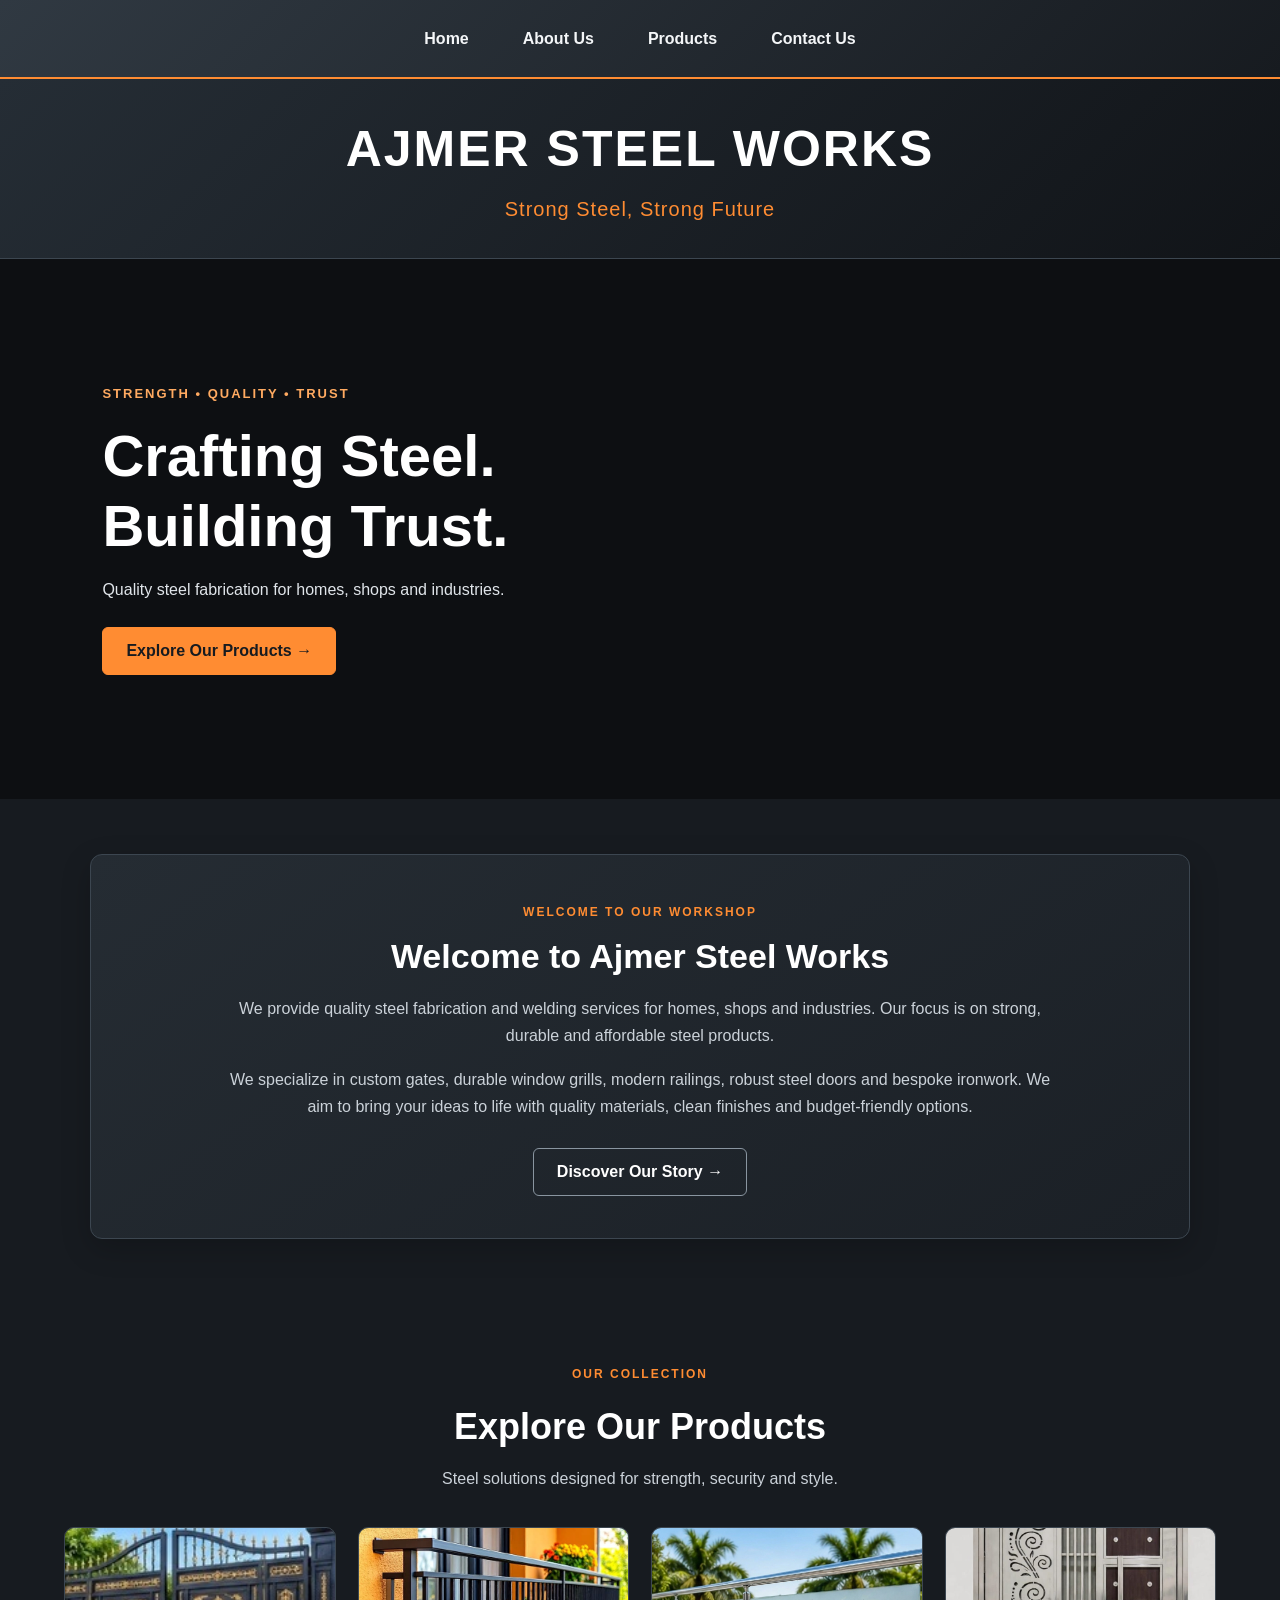
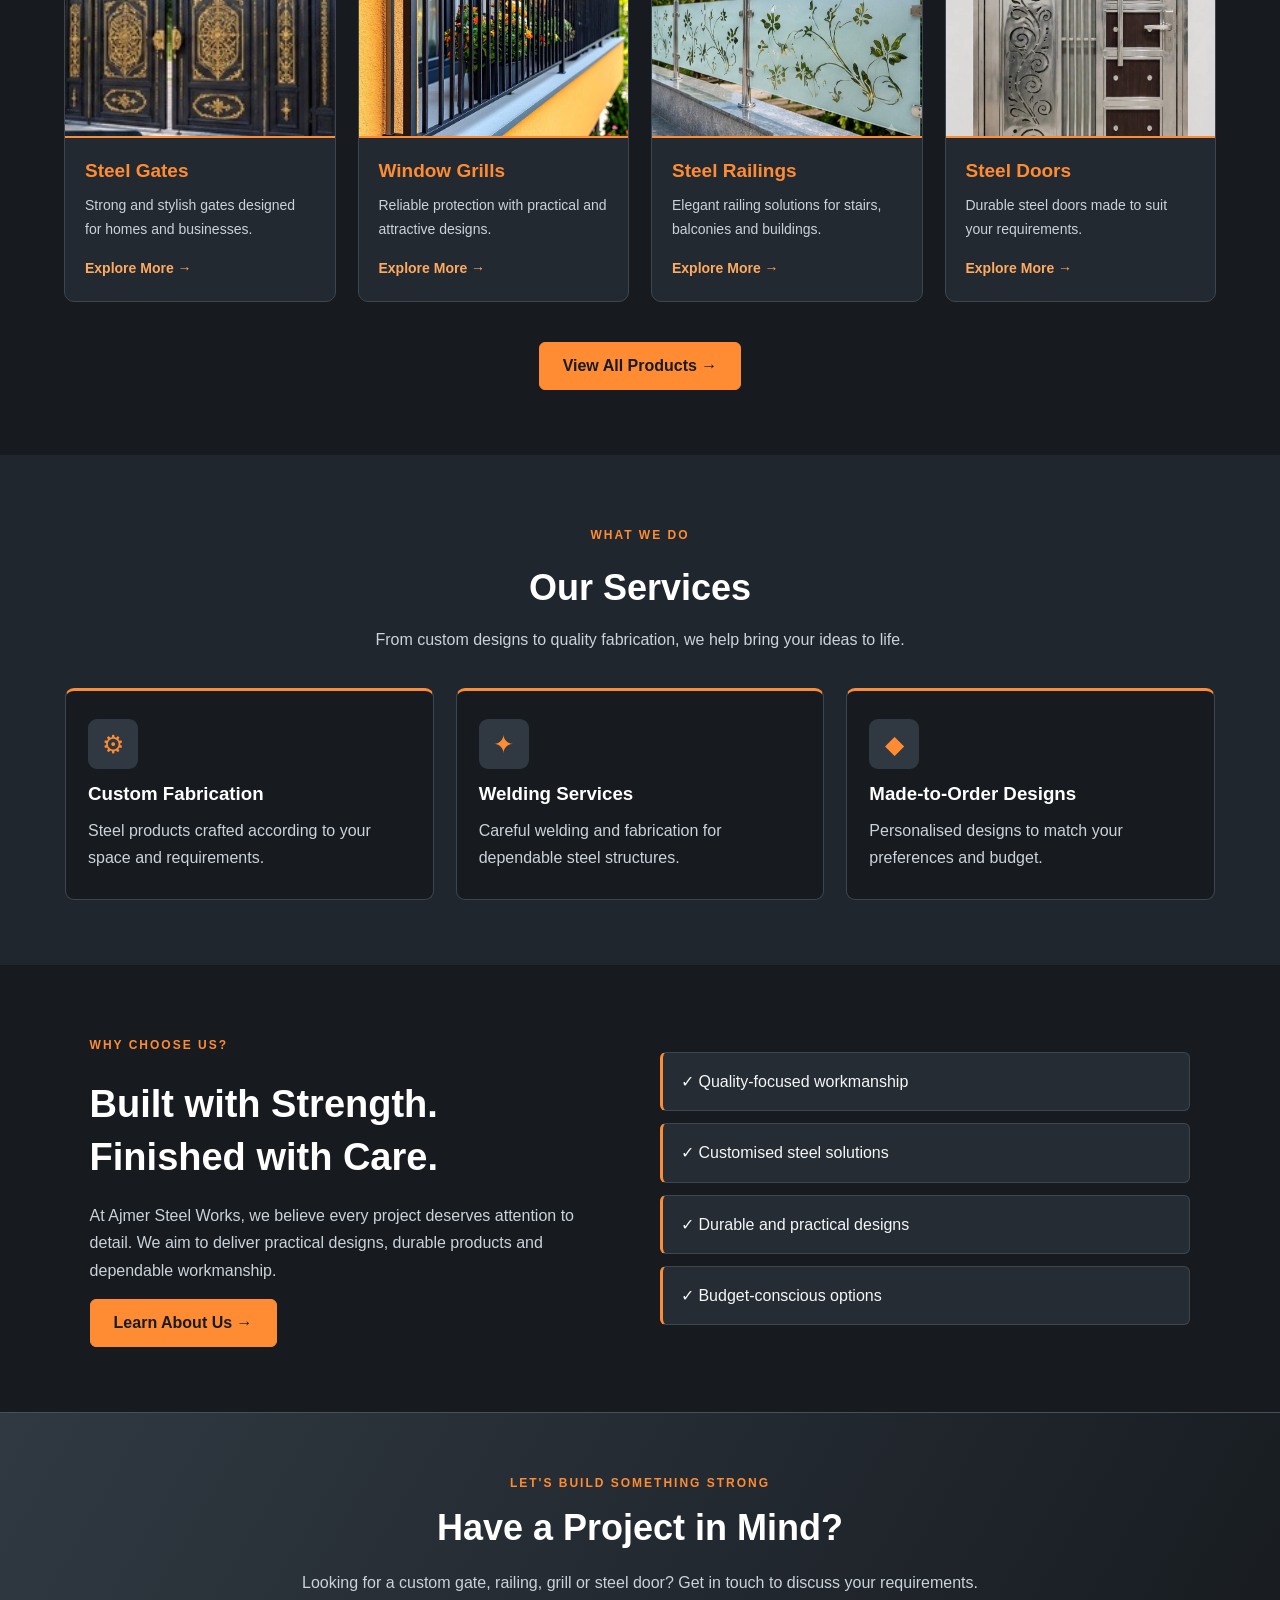
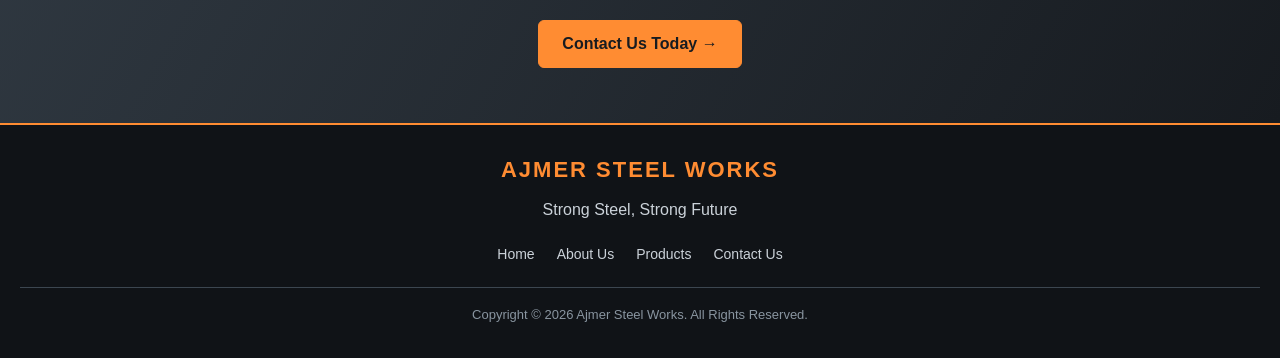
==== index.html @ bc1396f4 "commit" ====
<!DOCTYPE html>
<html lang="en">

<head>
    <meta charset="UTF-8">
    <meta name="viewport" content="width=device-width, initial-scale=1.0">

    <title>Ajmer Steel Works | Home</title>

    <meta name="description"
          content="Ajmer Steel Works provides steel gates, window grills, steel doors, railings, welding and custom steel fabrication in Ajmer, Rajasthan.">

    <link rel="stylesheet" href="css/style.css">
</head>

<body>

    <!-- ================= HEADER ================= -->
    <header>
        <nav aria-label="Main navigation">
            <a href="index.html" aria-current="page">Home</a>
            <a href="about us.html">About Us</a>
            <a href="Product.html">Products</a>
            <a href="contact us.html">Contact Us</a>
        </nav>
    </header>


    <!-- ================= HERO TITLE ================= -->
    <section class="hero-title">

        <h1>AJMER STEEL WORKS</h1>

        <p>Strong Steel, Strong Future</p>

    </section>


    <!-- ================= HERO VIDEO ================= -->
    <section class="hero-banner">

        <video autoplay muted loop playsinline
               aria-label="Steel fabrication workshop video">

            <source src="images/steel work 2.png.mp4" type="video/mp4">

            Your browser does not support video playback.

        </video>

        <div class="video-overlay">

            <span>STRENGTH • QUALITY • TRUST</span>

            <h2>
                Crafting Steel.<br>
                Building Trust.
            </h2>

            <p>
                Quality steel fabrication for homes,
                shops and industries.
            </p>

            <a href="Product.html" class="btn-primary">
                Explore Our Products →
            </a>

        </div>

    </section>


    <!-- ================= WELCOME SECTION ================= -->
    <section class="main">

        <span class="section-tag">
            WELCOME TO OUR WORKSHOP
        </span>

        <h2>Welcome to Ajmer Steel Works</h2>

        <p>
            We provide quality steel fabrication and welding services
            for homes, shops and industries. Our focus is on strong,
            durable and affordable steel products.
        </p>

        <p>
            We specialize in custom gates, durable window grills,
            modern railings, robust steel doors and bespoke ironwork.
            We aim to bring your ideas to life with quality materials,
            clean finishes and budget-friendly options.
        </p>

        <a href="about us.html" class="btn-secondary">
            Discover Our Story →
        </a>

    </section>


    <!-- ================= OUR PRODUCTS ================= -->
    <section class="products-section">

        <div class="section-heading">

            <span class="section-tag">
                OUR COLLECTION
            </span>

            <h2>Explore Our Products</h2>

            <p>
                Steel solutions designed for strength,
                security and style.
            </p>

        </div>


        <div class="product-grid">


            <!-- PRODUCT 1 -->
            <article class="product-card">

                <img src="images/img5.jpg"
                     alt="Custom steel gate"
                     loading="lazy">

                <div class="product-info">

                    <h3>Steel Gates</h3>

                    <p>
                        Strong and stylish gates designed
                        for homes and businesses.
                    </p>

                    <a href="Product.html">
                        Explore More →
                    </a>

                </div>

            </article>


            <!-- PRODUCT 2 -->
            <article class="product-card">

                <img src="images/img9.jpeg"
                     alt="Decorative steel window grill"
                     loading="lazy">

                <div class="product-info">

                    <h3>Window Grills</h3>

                    <p>
                        Reliable protection with practical
                        and attractive designs.
                    </p>

                    <a href="Product.html">
                        Explore More →
                    </a>

                </div>

            </article>


            <!-- PRODUCT 3 -->
            <article class="product-card">

                <img src="images/img3.png"
                     alt="Modern steel railing"
                     loading="lazy">

                <div class="product-info">

                    <h3>Steel Railings</h3>

                    <p>
                        Elegant railing solutions for stairs,
                        balconies and buildings.
                    </p>

                    <a href="Product.html">
                        Explore More →
                    </a>

                </div>

            </article>


            <!-- PRODUCT 4 -->
            <article class="product-card">

                <img src="images/steel door.jpeg"
                     alt="Durable steel door"
                     loading="lazy">

                <div class="product-info">

                    <h3>Steel Doors</h3>

                    <p>
                        Durable steel doors made to suit
                        your requirements.
                    </p>

                    <a href="Product.html">
                        Explore More →
                    </a>

                </div>

            </article>


        </div>


        <a href="Product.html"
           class="btn-primary all-products">

            View All Products →

        </a>

    </section>


    <!-- ================= OUR SERVICES ================= -->
    <section class="services-section">

        <div class="section-heading">

            <span class="section-tag">
                WHAT WE DO
            </span>

            <h2>Our Services</h2>

            <p>
                From custom designs to quality fabrication,
                we help bring your ideas to life.
            </p>

        </div>


        <div class="services-grid">


            <!-- SERVICE 1 -->
            <article class="service-card">

                <div class="service-icon" aria-hidden="true">
                    ⚙
                </div>

                <h3>Custom Fabrication</h3>

                <p>
                    Steel products crafted according to
                    your space and requirements.
                </p>

            </article>


            <!-- SERVICE 2 -->
            <article class="service-card">

                <div class="service-icon" aria-hidden="true">
                    ✦
                </div>

                <h3>Welding Services</h3>

                <p>
                    Careful welding and fabrication
                    for dependable steel structures.
                </p>

            </article>


            <!-- SERVICE 3 -->
            <article class="service-card">

                <div class="service-icon" aria-hidden="true">
                    ◆
                </div>

                <h3>Made-to-Order Designs</h3>

                <p>
                    Personalised designs to match
                    your preferences and budget.
                </p>

            </article>


        </div>

    </section>


    <!-- ================= WHY CHOOSE US ================= -->
    <section class="why-us">


        <div class="why-content">

            <span class="section-tag">
                WHY CHOOSE US?
            </span>

            <h2>
                Built with Strength.<br>
                Finished with Care.
            </h2>

            <p>
                At Ajmer Steel Works, we believe every project
                deserves attention to detail. We aim to deliver
                practical designs, durable products and
                dependable workmanship.
            </p>

            <a href="about us.html" class="btn-primary">
                Learn About Us →
            </a>

        </div>


        <div class="why-points">

            <div>
                ✓ Quality-focused workmanship
            </div>

            <div>
                ✓ Customised steel solutions
            </div>

            <div>
                ✓ Durable and practical designs
            </div>

            <div>
                ✓ Budget-conscious options
            </div>

        </div>


    </section>


    <!-- ================= CONTACT BANNER ================= -->
    <section class="contact-banner">

        <span class="section-tag">
            LET'S BUILD SOMETHING STRONG
        </span>

        <h2>Have a Project in Mind?</h2>

        <p>
            Looking for a custom gate, railing, grill or steel door?
            Get in touch to discuss your requirements.
        </p>

        <a href="contact us.html" class="btn-primary">
            Contact Us Today →
        </a>

    </section>


    <!-- ================= FOOTER ================= -->
    <footer>

        <h3>AJMER STEEL WORKS</h3>

        <p>Strong Steel, Strong Future</p>


        <div class="footer-links">

            <a href="index.html">Home</a>

            <a href="about us.html">About Us</a>

            <a href="Product.html">Products</a>

            <a href="contact us.html">Contact Us</a>

        </div>


        <p class="copyright">
            Copyright &copy; 2026 Ajmer Steel Works.
            All Rights Reserved.
        </p>

    </footer>

</body>

</html>
---- css/style.css ----
/* ==================================================
   AJMER STEEL WORKS
   COMPLETE WEBSITE CSS
   Dark Steel + Orange Theme
   Product Page Images: 16:9
   ================================================== */

/* 1. GLOBAL RESET */
* {
    margin: 0;
    padding: 0;
    box-sizing: border-box;
}

:root {
    --dark: #171B20;
    --dark-card: #222930;
    --steel: #303942;
    --orange: #FF8C32;
    --orange-light: #FFAA61;
    --white: #F4F6F8;
    --grey: #CBD2D9;
    --border: #3C4650;
}

html {
    scroll-behavior: smooth;
}

body {
    width: 100%;
    min-height: 100vh;
    overflow-x: hidden;
    background: var(--dark);
    color: var(--white);
    font-family: Arial, Helvetica, sans-serif;
    font-size: 16px;
    line-height: 1.7;
    text-align: center;
}

img,
video {
    max-width: 100%;
}

a {
    -webkit-tap-highlight-color: transparent;
}

/* 2. HEADER AND NAVIGATION */
header {
    width: 100%;
    background: linear-gradient(135deg, #303942, #171B20);
    border-bottom: 2px solid var(--orange);
    position: relative;
    z-index: 10;
}

nav {
    width: 100%;
    max-width: 1250px;
    min-height: 76px;
    margin: 0 auto;
    padding: 14px 20px;
    display: flex;
    align-items: center;
    justify-content: center;
    flex-wrap: wrap;
    gap: 12px;
}

nav a {
    min-height: 46px;
    padding: 10px 20px;
    display: inline-flex;
    justify-content: center;
    align-items: center;
    color: var(--white);
    font-size: 16px;
    font-weight: bold;
    text-decoration: none;
    border: 1px solid transparent;
    border-radius: 7px;
    transition: 0.3s ease;
}

nav a:hover,
nav a:focus-visible {
    color: var(--orange);
    background: var(--steel);
    border-color: var(--border);
}

/* 3. BUSINESS TITLE */
.hero-title {
    width: 100%;
    padding: 38px 20px 32px;
    background: linear-gradient(135deg, #252D35, #111418);
    border-bottom: 1px solid var(--border);
}

.hero-title h1 {
    color: #FFFFFF;
    font-size: clamp(28px, 4.5vw, 50px);
    font-weight: 800;
    line-height: 1.3;
    letter-spacing: 2px;
    overflow-wrap: anywhere;
}

.hero-title p {
    color: var(--orange);
    font-size: clamp(15px, 2vw, 20px);
    letter-spacing: 1px;
    margin: 10px 0 0;
}

/* 4. GENERAL TYPOGRAPHY */
h1,
h2,
h3 {
    line-height: 1.4;
}

h2 {
    margin-bottom: 15px;
}

h3 {
    margin-bottom: 10px;
}

p {
    color: var(--grey);
    margin-bottom: 15px;
}

.section-tag {
    display: inline-block;
    color: var(--orange);
    font-size: 12px;
    font-weight: bold;
    letter-spacing: 2px;
    margin-bottom: 10px;
}

/* ==================================================
   5. PRODUCT PAGE IMAGE FIX
   IMPORTANT: Add class="products-page" to the
   body element in Product.html.
   
   All product images use a consistent 16:9 box.
   This rule does not change image sizing on other
   pages. !important overrides ordinary inline
   width and height values in existing HTML.
   ================================================== */

body.products-page img:not(.logo):not(.no-16-9) {
    display: block !important;

    width: 100% !important;
    max-width: 800px !important;
    min-width: 0 !important;

    height: auto !important;
    aspect-ratio: 16 / 9 !important;

    margin: 16px auto !important;

    object-fit: cover !important;
    object-position: center !important;

    border-radius: 6px;
}

/* Make images fill their product card instead of
   using the standalone 800px maximum width. */
body.products-page .product-card img,
body.products-page .product-item img,
body.products-page .product-list img,
body.products-page .products-list img {
    width: 100% !important;
    max-width: 100% !important;
    aspect-ratio: 16 / 9 !important;
    height: auto !important;
    margin: 0 !important;
    object-fit: cover !important;
    border-radius: 0;
}

/* If an image must retain its original display,
   add class="no-16-9" to that image. */
body.products-page img.no-16-9 {
    width: auto !important;
    height: auto !important;
    aspect-ratio: auto !important;
    max-width: 100% !important;
}

/* ==================================================
   6. HERO VIDEO
   ================================================== */

.hero-banner {
    position: relative;
    width: 100%;
    height: clamp(320px, 48vw, 540px);
    overflow: hidden;
    background: #0D0F12;
}

.hero-banner video {
    position: absolute;
    inset: 0;
    display: block;
    width: 100%;
    height: 100%;
    object-fit: cover;
    object-position: center;
}

.video-overlay {
    position: absolute;
    inset: 0;
    z-index: 2;

    display: flex;
    flex-direction: column;
    justify-content: center;
    align-items: flex-start;

    padding: 40px 8%;
    text-align: left;

    background: linear-gradient(
        90deg,
        rgba(13, 15, 18, 0.90),
        rgba(13, 15, 18, 0.50),
        rgba(13, 15, 18, 0.10)
    );
}

.video-overlay span {
    color: var(--orange-light);
    font-size: 13px;
    font-weight: bold;
    letter-spacing: 2px;
}

.video-overlay h2 {
    color: #FFFFFF;
    font-size: clamp(32px, 5vw, 58px);
    line-height: 1.2;
    margin: 16px 0;
}

.video-overlay p {
    max-width: 480px;
    color: #E0E5EA;
    margin-bottom: 24px;
}

/* 7. BUTTONS */
.btn-primary,
.btn-secondary {
    display: inline-flex;
    justify-content: center;
    align-items: center;
    min-height: 46px;
    padding: 11px 23px;
    font-weight: bold;
    line-height: 1.5;
    text-decoration: none;
    border-radius: 6px;
    transition: 0.3s ease;
}

.btn-primary {
    color: var(--dark);
    background: var(--orange);
    border: 1px solid var(--orange);
}

.btn-primary:hover {
    background: var(--orange-light);
    border-color: var(--orange-light);
    transform: translateY(-2px);
}

.btn-secondary {
    color: #FFFFFF;
    background: transparent;
    border: 1px solid #8995A0;
    margin-top: 12px;
}

.btn-secondary:hover {
    color: var(--orange);
    border-color: var(--orange);
}

/* 8. WELCOME SECTION */
.main {
    width: 88%;
    max-width: 1100px;
    margin: 55px auto;
    padding: 42px 35px;

    background: linear-gradient(145deg, #252C33, #1B2026);
    border: 1px solid var(--border);
    border-radius: 12px;

    box-shadow: 0 10px 30px rgba(0, 0, 0, 0.20);
}

.main h2 {
    color: #FFFFFF;
    font-size: clamp(25px, 3vw, 34px);
}

.main p {
    max-width: 850px;
    margin: 0 auto 16px;
}

/* 9. SECTION LAYOUTS */
.products-section,
.services-section {
    width: 100%;
    padding: 65px 5%;
}

.section-heading {
    max-width: 750px;
    margin: 0 auto 35px;
    text-align: center;
}

.section-heading h2 {
    color: #FFFFFF;
    font-size: clamp(27px, 3.5vw, 36px);
    margin: 8px 0 12px;
}

.section-heading p {
    max-width: 650px;
    margin-left: auto;
    margin-right: auto;
}

/* 10. HOME PAGE PRODUCT GRID */
.product-grid {
    width: 100%;
    max-width: 1250px;
    margin: 0 auto 30px;

    display: grid;
    grid-template-columns: repeat(4, minmax(0, 1fr));
    align-items: stretch;
    gap: 22px;
}

.product-card {
    display: flex;
    flex-direction: column;
    min-width: 0;
    height: 100%;

    overflow: hidden;
    text-align: left;

    background: var(--dark-card);
    border: 1px solid var(--border);
    border-radius: 10px;

    transition: transform 0.3s ease,
                border-color 0.3s ease,
                box-shadow 0.3s ease;
}

.product-card:hover {
    transform: translateY(-5px);
    border-color: var(--orange);
    box-shadow: 0 10px 25px rgba(0, 0, 0, 0.25);
}

/* Home page cards are unaffected by the
   products-page image rule. */
body:not(.products-page) .product-card img {
    display: block;
    width: 100%;
    max-width: 100%;
    height: 210px;
    aspect-ratio: auto;
    margin: 0;
    object-fit: cover;
    object-position: center;
    border-bottom: 2px solid var(--orange);
}

.product-info {
    flex: 1;
    display: flex;
    flex-direction: column;
    align-items: flex-start;
    padding: 20px;
}

.product-info h3 {
    width: 100%;
    color: var(--orange);
    font-size: 19px;
    margin-bottom: 10px;
}

.product-info p {
    flex: 1;
    width: 100%;
    font-size: 14px;
    line-height: 1.7;
}

.product-info a {
    margin-top: auto;
    color: var(--orange-light);
    font-size: 14px;
    font-weight: bold;
    text-decoration: none;
}

.product-info a:hover {
    color: #FFFFFF;
}

.all-products {
    margin-top: 10px;
}

/* 11. SERVICES */
.services-section {
    background: #20262D;
}

.services-grid {
    width: 100%;
    max-width: 1150px;
    margin: auto;

    display: grid;
    grid-template-columns: repeat(3, minmax(0, 1fr));
    align-items: stretch;
    gap: 22px;
}

.service-card {
    height: 100%;
    min-width: 0;
    padding: 28px 22px;
    text-align: left;

    background: var(--dark);
    border: 1px solid var(--border);
    border-top: 3px solid var(--orange);
    border-radius: 9px;
}

.service-icon {
    width: 50px;
    height: 50px;
    margin-bottom: 12px;

    display: flex;
    align-items: center;
    justify-content: center;

    color: var(--orange);
    background: var(--steel);
    border-radius: 9px;
    font-size: 25px;
}

.service-card h3 {
    color: #FFFFFF;
}

.service-card p {
    margin-bottom: 0;
}

/* 12. WHY CHOOSE US */
.why-us {
    width: 100%;
    max-width: 1400px;
    margin: auto;
    padding: 65px 7%;

    display: grid;
    grid-template-columns: repeat(2, minmax(0, 1fr));
    align-items: center;
    gap: 40px;

    text-align: left;
}

.why-content h2 {
    color: #FFFFFF;
    font-size: clamp(28px, 3.5vw, 38px);
    margin: 12px 0 18px;
}

.why-points div {
    padding: 15px 18px;
    margin-bottom: 12px;

    color: var(--white);
    background: #252C33;

    border: 1px solid var(--border);
    border-left: 3px solid var(--orange);
    border-radius: 6px;
}

.why-points div:last-child {
    margin-bottom: 0;
}

/* 13. CONTACT PAGE */
.contact-section,
.contact-container {
    width: 100%;
    max-width: 900px;
    margin: 0 auto;
    padding: 40px 24px 60px;
    text-align: center;
}

.contact-section h1,
.contact-container h1 {
    color: #FFFFFF;
    font-size: clamp(30px, 4vw, 42px);
    margin-bottom: 20px;
}

.contact-section h2,
.contact-container h2 {
    color: #FFFFFF;
    font-size: 23px;
    margin: 22px 0 10px;
}

.contact-section p,
.contact-container p {
    margin: 10px auto 16px;
    overflow-wrap: anywhere;
}

.contact-info {
    max-width: 650px;
    margin: 25px auto 35px;
    padding: 25px;
    background: var(--dark-card);
    border: 1px solid var(--border);
    border-radius: 10px;
}

.contact-detail {
    display: flex;
    align-items: center;
    gap: 16px;
    padding: 16px 8px;
    text-align: left;
    border-bottom: 1px solid var(--border);
}

.contact-detail:last-child {
    border-bottom: none;
}

.contact-icon {
    width: 44px;
    height: 44px;
    flex-shrink: 0;
    display: flex;
    align-items: center;
    justify-content: center;
    color: var(--orange);
    background: var(--steel);
    border-radius: 8px;
    font-size: 21px;
}

.contact-detail h3 {
    color: var(--orange);
    font-size: 15px;
    margin: 0 0 3px;
}

.contact-detail p {
    margin: 0;
    overflow-wrap: anywhere;
}

.contact-detail a {
    color: var(--white);
    text-decoration: none;
    overflow-wrap: anywhere;
}

.contact-detail a:hover {
    color: var(--orange);
}

/* 14. CONTACT FORM */
.contact-form-container {
    width: 100%;
    max-width: 650px;
    margin: 0 auto;
    padding: 30px;

    background: #20262D;
    border: 1px solid var(--border);
    border-radius: 12px;

    text-align: center;
}

.contact-form-container form,
.contact-section form,
.contact-container form {
    width: 100%;
    max-width: 100%;
    margin: 20px auto 0;
    padding: 24px;

    display: flex;
    flex-direction: column;
    align-items: stretch;
    gap: 8px;

    background: var(--dark-card);
    border: 1px solid var(--border);
    border-top: 3px solid var(--orange);
    border-radius: 9px;

    text-align: left;
}

form label {
    display: block;
    width: 100%;
    margin: 8px 0 2px;
    color: var(--white);
    font-size: 15px;
    font-weight: bold;
}

form input[type="text"],
form input[type="email"],
form input[type="tel"],
form input[type="number"],
form select,
form textarea {
    display: block;
    width: 100%;
    max-width: 100%;
    min-width: 0;
    margin: 0 0 10px;
    padding: 12px 14px;

    color: #FFFFFF;
    background: var(--dark);

    border: 1px solid #46515C;
    border-radius: 6px;

    font: inherit;
    line-height: 1.5;
}

form input[type="text"],
form input[type="email"],
form input[type="tel"],
form input[type="number"],
form select {
    min-height: 46px;
}

form textarea {
    min-height: 130px;
    resize: vertical;
}

form input:focus,
form select:focus,
form textarea:focus {
    outline: none;
    border-color: var(--orange);
    box-shadow: 0 0 0 3px rgba(255, 140, 50, 0.15);
}

form input::placeholder,
form textarea::placeholder {
    color: #8995A0;
}

form input[type="submit"],
form button[type="submit"] {
    width: 100%;
    min-height: 48px;
    padding: 12px 20px;
    margin-top: 10px;

    color: var(--dark);
    background: var(--orange);

    border: none;
    border-radius: 6px;

    font-size: 16px;
    font-weight: bold;
    cursor: pointer;
    transition: 0.3s ease;
}

form input[type="submit"]:hover,
form button[type="submit"]:hover {
    background: var(--orange-light);
    transform: translateY(-2px);
}

.form-group {
    width: 100%;
    text-align: left;
}

.form-note {
    margin: 18px auto 0;
    font-size: 13px;
}

/* 15. CONTACT BANNER */
.contact-banner {
    width: 100%;
    padding: 55px 20px;
    background: linear-gradient(120deg, #303942, #171B20);
    border-top: 1px solid #46515C;
}

.contact-banner h2 {
    color: #FFFFFF;
    font-size: clamp(27px, 3.5vw, 36px);
}

.contact-banner p {
    max-width: 700px;
    margin: 0 auto 24px;
}

/* 16. FOOTER */
footer {
    width: 100%;
    padding: 30px 20px 20px;
    background: #101317;
    border-top: 2px solid var(--orange);
    text-align: center;
}

footer h3 {
    color: var(--orange);
    font-size: 22px;
    letter-spacing: 2px;
}

footer p {
    margin: 8px 0 12px;
}

.footer-links {
    display: flex;
    justify-content: center;
    align-items: center;
    flex-wrap: wrap;
    gap: 12px 22px;
    margin: 20px 0;
}

.footer-links a {
    color: var(--grey);
    font-size: 14px;
    text-decoration: none;
}

.footer-links a:hover {
    color: var(--orange);
}

footer .copyright {
    padding-top: 16px;
    margin-top: 15px;
    border-top: 1px solid var(--border);
    color: #8995A0;
    font-size: 13px;
}

/* 17. TABLET LAYOUT */
@media (max-width: 1000px) {
    .product-grid {
        grid-template-columns: repeat(2, minmax(0, 1fr));
    }

    .services-grid {
        grid-template-columns: repeat(2, minmax(0, 1fr));
    }

    .why-us {
        padding: 50px 6%;
        gap: 25px;
    }
}

/* 18. MOBILE LAYOUT */
@media (max-width: 600px) {
    nav {
        padding: 10px 6px;
        gap: 5px;
    }

    nav a {
        min-height: 40px;
        padding: 8px 11px;
        font-size: 13px;
    }

    .hero-title {
        padding: 28px 14px;
    }

    .hero-title h1 {
        letter-spacing: 1px;
    }

    .hero-banner {
        height: 340px;
    }

    .video-overlay {
        padding: 25px 7%;
    }

    .video-overlay span {
        font-size: 10px;
        letter-spacing: 1px;
    }

    .video-overlay h2 {
        font-size: 34px;
    }

    .video-overlay p {
        font-size: 14px;
    }

    .main {
        width: 92%;
        margin: 30px auto;
        padding: 26px 18px;
    }

    .products-section,
    .services-section {
        padding: 42px 5%;
    }

    .product-grid {
        grid-template-columns: repeat(2, minmax(0, 1fr));
        gap: 14px;
    }

    body:not(.products-page) .product-card img {
        height: 165px;
    }

    .product-info {
        padding: 13px 11px;
    }

    .product-info h3 {
        font-size: 16px;
    }

    .product-info p,
    .product-info a {
        font-size: 12px;
    }

    .services-grid,
    .why-us {
        grid-template-columns: 1fr;
    }

    .why-us {
        padding: 42px 7%;
        gap: 24px;
    }

    .contact-section,
    .contact-container {
        padding: 28px 16px 40px;
    }

    .contact-section h1,
    .contact-container h1 {
        font-size: 30px;
    }

    .contact-info {
        padding: 18px 12px;
    }

    .contact-detail {
        gap: 12px;
        padding: 14px 4px;
    }

    .contact-detail p {
        font-size: 14px;
    }

    .contact-form-container {
        padding: 20px 14px;
    }

    .contact-form-container form,
    .contact-section form,
    .contact-container form {
        padding: 18px 14px;
    }

    .contact-banner {
        padding: 42px 18px;
    }

    .footer-links {
        gap: 12px 16px;
    }
}

/* 19. SMALL PHONES */
@media (max-width: 360px) {
    .product-grid {
        grid-template-columns: 1fr;
    }

    body:not(.products-page) .product-card img {
        height: 220px;
    }

    nav a {
        padding: 8px;
        font-size: 12px;
    }
}

/* 20. ACCESSIBILITY */
@media (prefers-reduced-motion: reduce) {
    html {
        scroll-behavior: auto;
    }

    *,
    *::before,
    *::after {
        transition-duration: 0.01ms !important;
        animation-duration: 0.01ms !important;
    }
}

/* PRODUCT PAGE: CONSISTENT 16:9 IMAGES */
body.products-page img:not(.logo):not(.site-logo):not(.no-16-9) {
    display: block !important;
    width: min(800px, calc(100vw - 32px)) !important;
    max-width: calc(100vw - 32px) !important;
    height: auto !important;
    aspect-ratio: 16 / 9 !important;
    object-fit: cover !important;
    object-position: center !important;
    margin: 18px auto !important;
    border-radius: 6px !important;
}

/* Images inside product cards */
body.products-page .product-card img,
body.products-page .product-item img,
body.products-page .product-list img,
body.products-page .products-list img {
    width: 100% !important;
    max-width: 100% !important;
    height: auto !important;
    aspect-ratio: 16 / 9 !important;
    object-fit: cover !important;
    margin: 0 !important;
}
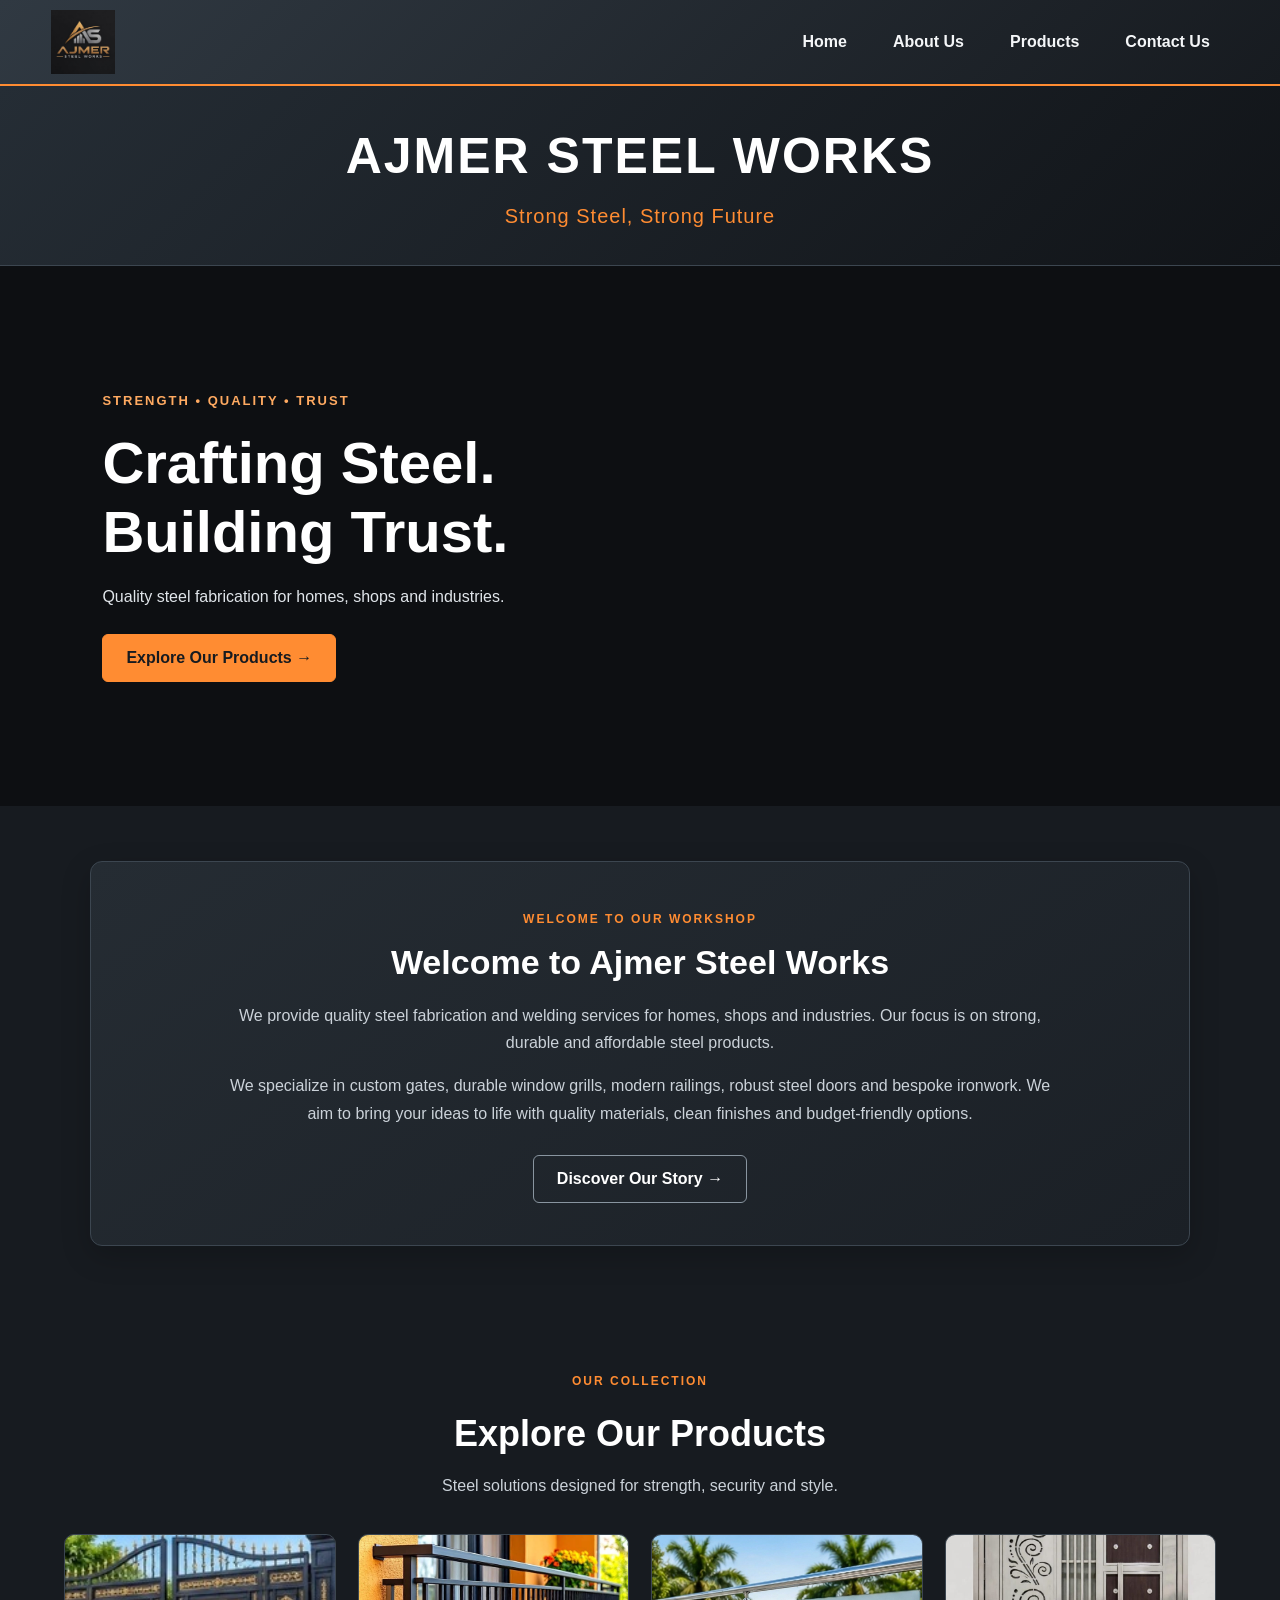
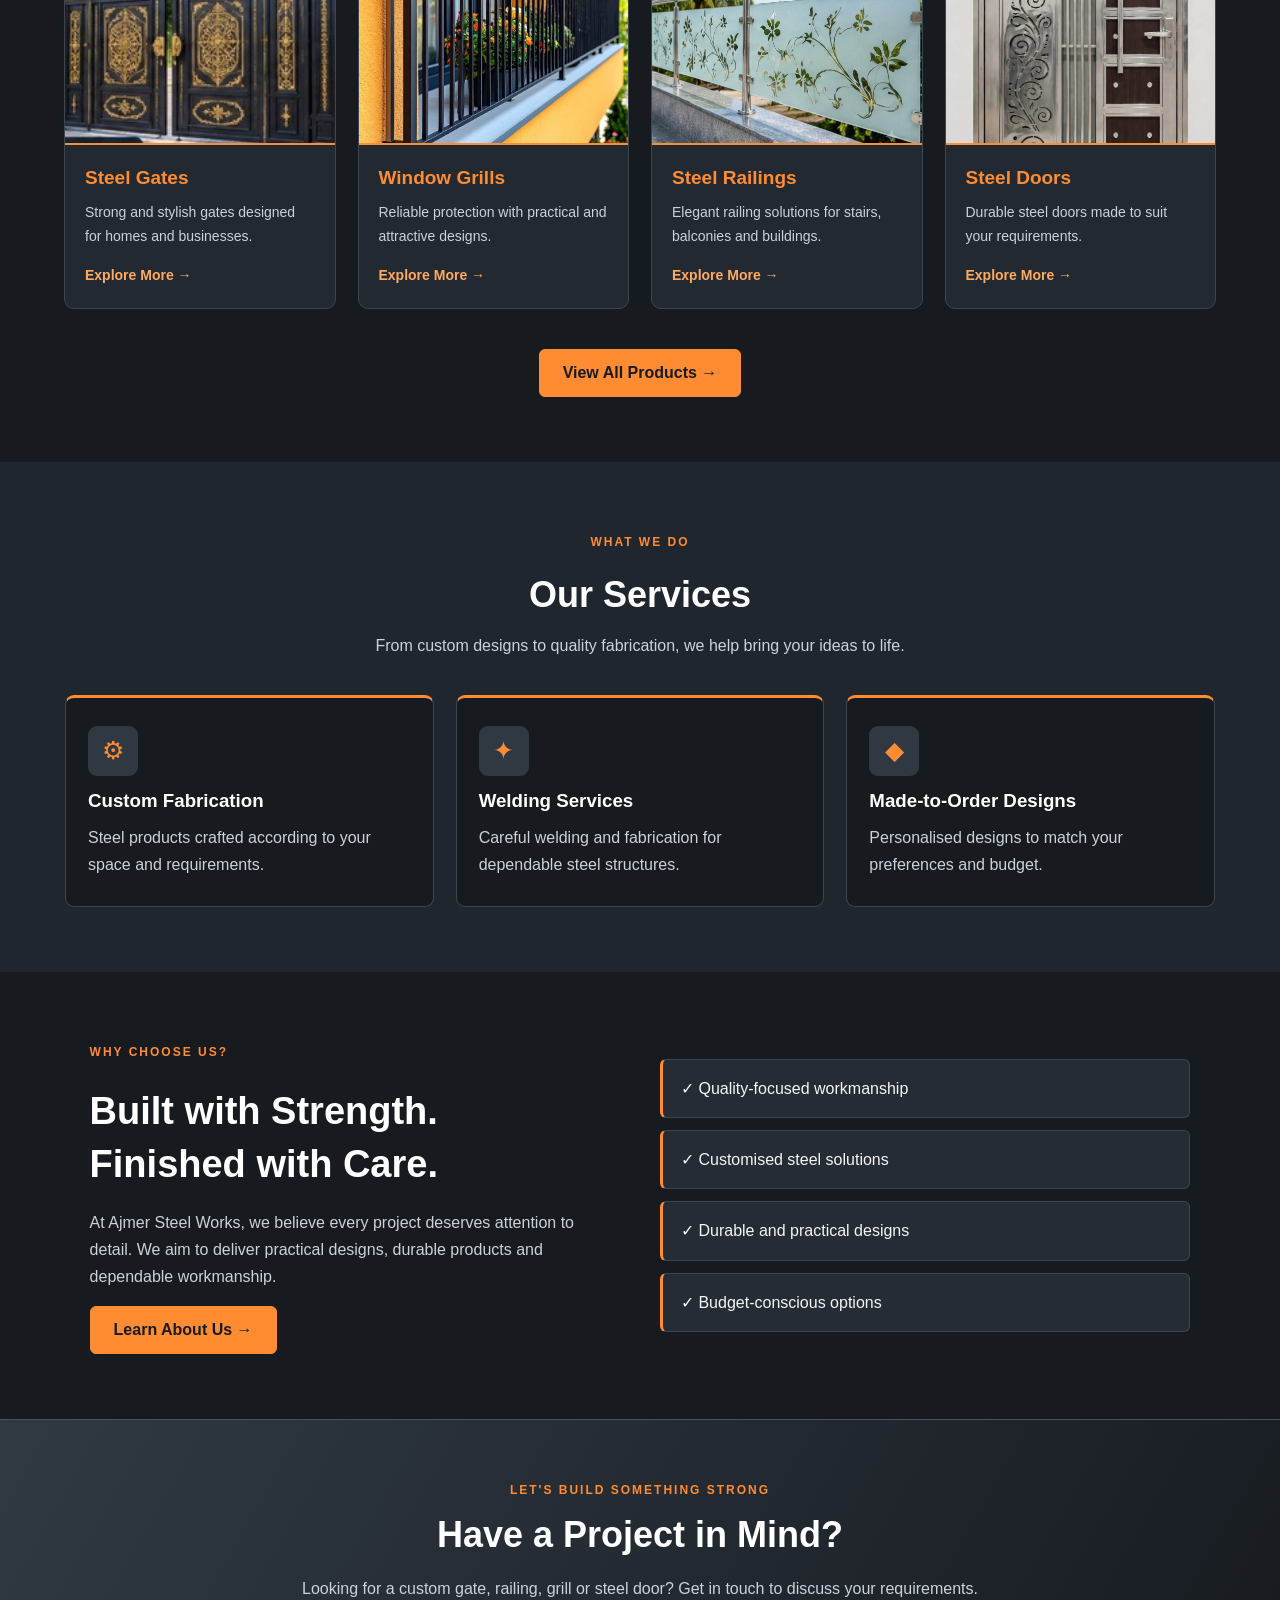
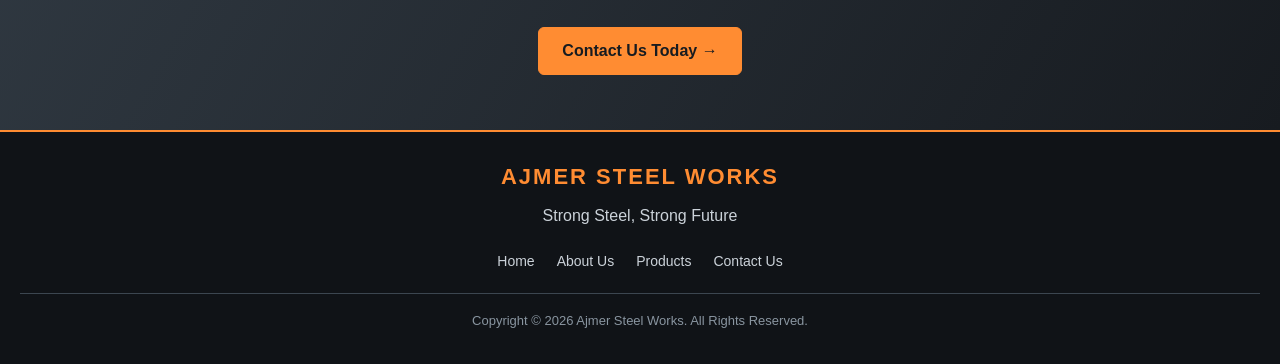
==== commit 38b189be: "ss" ====
--- a/index.html
+++ b/index.html
@@ -10,22 +10,22 @@
 
     <meta name="description"
           content="Ajmer Steel Works provides steel gates, window grills, steel doors, railings, welding and custom steel fabrication in Ajmer, Rajasthan.">
-
     <link rel="stylesheet" href="css/style.css">
+    <link rel="stylesheet" href="responsive.css">
 </head>
 
 <body>
 
     <!-- ================= HEADER ================= -->
-    <header>
-        <nav aria-label="Main navigation">
-            <a href="index.html" aria-current="page">Home</a>
-            <a href="about us.html">About Us</a>
-            <a href="Product.html">Products</a>
-            <a href="contact us.html">Contact Us</a>
+     <header>
+        <div class="image"><img class="logo" src="images/logo.jpeg" alt="Ajmer Steel Works logo"></div>
+        <nav>
+            <a href="index.html" class="hello">Home</a>
+            <a href="about us.html" class="hello">About Us</a>
+            <a href="Product.html" class="hello">Products</a>
+            <a href="contact us.html" class="hello">Contact Us</a>
         </nav>
     </header>
-
 
     <!-- ================= HERO TITLE ================= -->
     <section class="hero-title">
--- a/css/style.css
+++ b/css/style.css
@@ -39,7 +39,6 @@
     line-height: 1.7;
     text-align: center;
 }
-
 img,
 video {
     max-width: 100%;
@@ -49,38 +48,65 @@
     -webkit-tap-highlight-color: transparent;
 }
 
-/* 2. HEADER AND NAVIGATION */
+/* 2. HEADER AND NAVIGATION  (single source of truth for ALL pages)
+   Do NOT override header, nav, .image or .logo in page <style> blocks
+   or in responsive.css - that is what made the nav differ per page. */
 header {
     width: 100%;
+    min-height: 84px;
+    padding: 10px 4%;
     background: linear-gradient(135deg, #303942, #171B20);
     border-bottom: 2px solid var(--orange);
     position: relative;
+    display: flex;
+    justify-content: space-between;
+    align-items: center;
+    gap: 16px;
     z-index: 10;
 }
 
+header .image {
+    flex: 0 0 auto;
+    width: auto;
+    height: 64px;
+}
+
+header .image img,
+header .logo {
+    display: block;
+    width: auto;
+    max-width: none;
+    height: 64px;
+    object-fit: contain;
+}
+
 nav {
-    width: 100%;
-    max-width: 1250px;
-    min-height: 76px;
-    margin: 0 auto;
-    padding: 14px 20px;
+    flex: 1 1 auto;
+    width: auto;
+    max-width: none;
+    min-height: 0;
+    margin: 0;
+    padding: 0;
     display: flex;
     align-items: center;
-    justify-content: center;
+    justify-content: flex-end;
     flex-wrap: wrap;
-    gap: 12px;
+    gap: 8px;
 }
 
 nav a {
-    min-height: 46px;
-    padding: 10px 20px;
+    min-height: 44px;
+    padding: 8px 18px;
     display: inline-flex;
     justify-content: center;
     align-items: center;
     color: var(--white);
     font-size: 16px;
     font-weight: bold;
+    line-height: 1.2;
     text-decoration: none;
+    text-transform: capitalize;
+    white-space: nowrap;
     border: 1px solid transparent;
     border-radius: 7px;
     transition: 0.3s ease;
@@ -91,6 +117,37 @@
     color: var(--orange);
     background: var(--steel);
     border-color: var(--border);
+}
+
+/* Tablet */
+@media (max-width: 900px) {
+    header { padding: 10px 3%; }
+    nav a { padding: 8px 12px; font-size: 15px; }
+}
+
+/* Mobile: logo centred on top, links in one row below */
+@media (max-width: 600px) {
+    header {
+        flex-direction: column;
+        justify-content: center;
+        gap: 8px;
+        padding: 10px 8px;
+    }
+    header .image,
+    header .image img,
+    header .logo { height: 52px; }
+    nav {
+        width: 100%;
+        flex: 0 0 auto;
+        justify-content: center;
+        gap: 4px;
+    }
+    nav a { min-height: 40px; padding: 8px 10px; font-size: 14px; }
+}
+
+/* Very small phones */
+@media (max-width: 360px) {
+    nav a { padding: 8px 7px; font-size: 13px; }
 }
 
 /* 3. BUSINESS TITLE */
@@ -822,17 +879,6 @@
 
 /* 18. MOBILE LAYOUT */
 @media (max-width: 600px) {
-    nav {
-        padding: 10px 6px;
-        gap: 5px;
-    }
-
-    nav a {
-        min-height: 40px;
-        padding: 8px 11px;
-        font-size: 13px;
-    }
-
     .hero-title {
         padding: 28px 14px;
     }
@@ -955,11 +1001,6 @@
 
     body:not(.products-page) .product-card img {
         height: 220px;
-    }
-
-    nav a {
-        padding: 8px;
-        font-size: 12px;
     }
 }
 
@@ -989,6 +1030,11 @@
     margin: 18px auto !important;
     border-radius: 6px !important;
 }
+*{
+    margin: 0;
+    padding: 0;
+    box-sizing: border-box;
+}
 
 /* Images inside product cards */
 body.products-page .product-card img,
